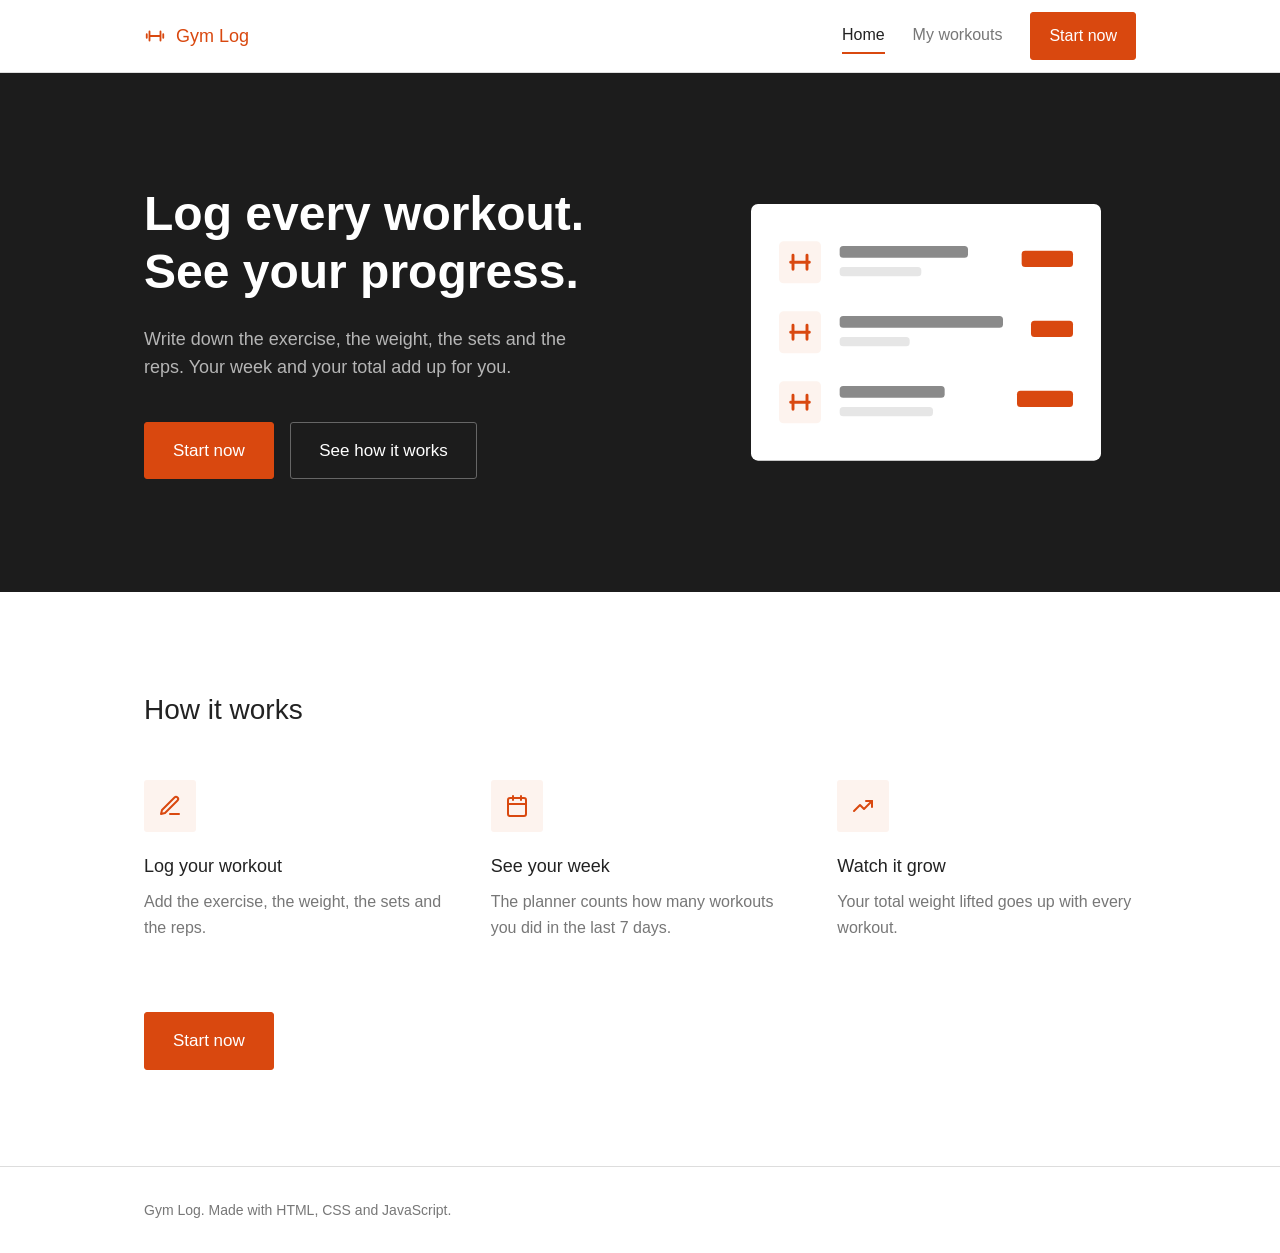
==== index.html @ b4a8f620 "Add home page with navbar, hero and how it works section Co-Authored-By: Claude Sonnet 5.5 <noreply@" ====
<!DOCTYPE html>
<html lang="en">
<head>
  <meta charset="UTF-8">
  <meta name="viewport" content="width=device-width, initial-scale=1.0">
  <title>Gym Log</title>
  <link rel="stylesheet" href="styles.css">
</head>
<body>

  <!-- Navigation bar -->
  <nav class="navbar">
    <div class="wide navbar-inner">
      <a class="logo" href="index.html">
        <svg class="icon" viewBox="0 0 24 24"><path d="M6 7v10M18 7v10M3 10v4M21 10v4M6 12h12"/></svg>
        Gym Log
      </a>
      <div class="nav-links">
        <a class="nav-link active" href="index.html">Home</a>
        <a class="nav-link" href="log.html">My workouts</a>
        <a class="button button-primary" href="log.html">Start now</a>
      </div>
    </div>
  </nav>

  <!-- Hero -->
  <header class="hero-band">
    <div class="wide hero">
      <div class="hero-text">
        <h1 class="hero-title">Log every workout. See your progress.</h1>
        <p class="hero-sub">Write down the exercise, the weight, the sets and the reps. Your week and your total add up for you.</p>
        <a class="button button-primary button-big" href="log.html">Start now</a>
        <a class="button button-ghost button-big" href="#how">See how it works</a>
      </div>

      <!-- A flat drawing of a workout list -->
      <div class="hero-art">
        <svg viewBox="0 0 360 280" xmlns="http://www.w3.org/2000/svg" role="img" aria-label="A list of workouts">
          <rect x="30" y="30" width="300" height="220" rx="6" fill="#ffffff"/>

          <rect x="54" y="62" width="36" height="36" rx="4" fill="#fdf3ee"/>
          <path d="M64 80h16M66 74v12M78 74v12" stroke="#d9480f" stroke-width="2.5" fill="none" stroke-linecap="round"/>
          <rect x="106" y="66" width="110" height="10" rx="3" fill="#8a8a8a"/>
          <rect x="106" y="84" width="70" height="8" rx="3" fill="#e6e6e6"/>
          <rect x="262" y="70" width="44" height="14" rx="3" fill="#d9480f"/>

          <rect x="54" y="122" width="36" height="36" rx="4" fill="#fdf3ee"/>
          <path d="M64 140h16M66 134v12M78 134v12" stroke="#d9480f" stroke-width="2.5" fill="none" stroke-linecap="round"/>
          <rect x="106" y="126" width="140" height="10" rx="3" fill="#8a8a8a"/>
          <rect x="106" y="144" width="60" height="8" rx="3" fill="#e6e6e6"/>
          <rect x="270" y="130" width="36" height="14" rx="3" fill="#d9480f"/>

          <rect x="54" y="182" width="36" height="36" rx="4" fill="#fdf3ee"/>
          <path d="M64 200h16M66 194v12M78 194v12" stroke="#d9480f" stroke-width="2.5" fill="none" stroke-linecap="round"/>
          <rect x="106" y="186" width="90" height="10" rx="3" fill="#8a8a8a"/>
          <rect x="106" y="204" width="80" height="8" rx="3" fill="#e6e6e6"/>
          <rect x="258" y="190" width="48" height="14" rx="3" fill="#d9480f"/>
        </svg>
      </div>
    </div>
  </header>

  <!-- How it works -->
  <section class="how" id="how">
    <div class="wide">
      <h2 class="how-title">How it works</h2>
      <div class="steps">

        <div class="step">
          <div class="step-icon">
            <svg class="icon icon-big" viewBox="0 0 24 24"><path d="M12 20h9"/><path d="M16.5 3.5a2.1 2.1 0 0 1 3 3L7 19l-4 1 1-4Z"/></svg>
          </div>
          <h3>Log your workout</h3>
          <p class="muted">Add the exercise, the weight, the sets and the reps.</p>
        </div>

        <div class="step">
          <div class="step-icon">
            <svg class="icon icon-big" viewBox="0 0 24 24"><rect x="3" y="4" width="18" height="18" rx="2"/><path d="M16 2v4M8 2v4M3 10h18"/></svg>
          </div>
          <h3>See your week</h3>
          <p class="muted">The planner counts how many workouts you did in the last 7 days.</p>
        </div>

        <div class="step">
          <div class="step-icon">
            <svg class="icon icon-big" viewBox="0 0 24 24"><path d="M3 17l6-6 4 4 8-8"/><path d="M15 7h6v6"/></svg>
          </div>
          <h3>Watch it grow</h3>
          <p class="muted">Your total weight lifted goes up with every workout.</p>
        </div>

      </div>

      <div class="how-end">
        <a class="button button-primary button-big" href="log.html">Start now</a>
      </div>
    </div>
  </section>

  <footer class="footer">
    <div class="wide">Gym Log. Made with HTML, CSS and JavaScript.</div>
  </footer>

</body>
</html>
---- styles.css ----
/* styles.css
   A small set of reusable classes. Flat design: no gradients,
   no shadows, small corners, lots of white space. */

/* Colors and sizes in one place */
:root {
  --text: #222222;
  --muted: #777777;
  --line: #dddddd;
  --accent: #d9480f;
  --accent-hover: #b83c0b;
  --tint: #fdf3ee;
  --red: #a61b1b;
  --corner: 3px;
}

* {
  box-sizing: border-box;
}

body {
  margin: 0;
  font-family: Arial, Helvetica, sans-serif;
  font-size: 16px;
  line-height: 1.6;
  color: var(--text);
  background: #ffffff;
}

/* Layout */
.container {
  max-width: 760px;
  margin: 0 auto;
  padding: 56px 24px 96px 24px;
}

.wide {
  max-width: 1040px;
  margin: 0 auto;
  padding: 0 24px;
}

.section {
  margin-bottom: 72px;
}

/* Text */
h1 {
  margin: 0 0 8px 0;
  font-size: 32px;
  font-weight: normal;
}

h2 {
  margin: 0 0 24px 0;
  font-size: 20px;
  font-weight: normal;
}

h3 {
  margin: 0 0 8px 0;
  font-size: 18px;
  font-weight: normal;
}

p {
  margin: 0 0 8px 0;
}

a {
  color: inherit;
}

.muted {
  color: var(--muted);
}

.red {
  color: var(--red);
}

.hidden {
  display: none;
}

/* Icons (small drawings made with SVG) */
.icon {
  width: 18px;
  height: 18px;
  fill: none;
  stroke: currentColor;
  stroke-width: 2;
  stroke-linecap: round;
  stroke-linejoin: round;
  vertical-align: -3px;
}

.icon-big {
  width: 24px;
  height: 24px;
  vertical-align: middle;
}

/* Navigation bar */
.navbar {
  border-bottom: 1px solid var(--line);
  background: #ffffff;
}

.navbar-inner {
  display: flex;
  align-items: center;
  justify-content: space-between;
  min-height: 72px;
}

.logo {
  display: flex;
  align-items: center;
  gap: 10px;
  font-size: 18px;
  color: var(--accent);
  text-decoration: none;
}

.logo .icon {
  width: 22px;
  height: 22px;
}

.nav-links {
  display: flex;
  align-items: center;
  gap: 28px;
}

.nav-link {
  padding: 4px 0;
  color: var(--muted);
  text-decoration: none;
  border-bottom: 2px solid transparent;
}

.nav-link:hover {
  color: var(--text);
}

.nav-link.active {
  color: var(--text);
  border-bottom-color: var(--accent);
}

/* Hero (dark band) */
.hero-band {
  color: #ffffff;
  background: #1c1c1c;
}

.hero {
  display: flex;
  align-items: center;
  justify-content: space-between;
  gap: 64px;
  padding-top: 96px;
  padding-bottom: 96px;
}

.hero-text {
  flex: 1;
}

.hero-title {
  margin: 0 0 24px 0;
  font-size: 48px;
  font-weight: bold;
  line-height: 1.2;
}

.hero-sub {
  max-width: 460px;
  margin: 0 0 40px 0;
  font-size: 18px;
  color: #b5b5b5;
}

.hero-art {
  flex: 1;
  max-width: 420px;
}

.hero-art svg {
  display: block;
  width: 100%;
  height: auto;
}

/* How it works */
.how {
  padding: 96px 0;
}

.how-title {
  margin-bottom: 48px;
  font-size: 28px;
}

.steps {
  display: flex;
  gap: 48px;
}

.step {
  flex: 1;
}

.step-icon {
  display: flex;
  align-items: center;
  justify-content: center;
  width: 52px;
  height: 52px;
  margin-bottom: 20px;
  color: var(--accent);
  background: var(--tint);
  border-radius: var(--corner);
}

.how-end {
  margin-top: 64px;
}

/* Footer */
.footer {
  padding: 32px 0;
  color: var(--muted);
  font-size: 14px;
  border-top: 1px solid var(--line);
}

/* Numbers at the top of the planner */
.stats {
  display: flex;
  gap: 16px;
  margin-top: 32px;
}

.stat {
  min-width: 140px;
  padding: 16px 20px;
  border: 1px solid var(--line);
  border-radius: var(--corner);
}

.stat-number {
  display: block;
  font-size: 32px;
  line-height: 1.2;
}

/* Form */
.row {
  display: flex;
  gap: 16px;
}

.row .field {
  flex: 1;
}

.field {
  margin-bottom: 20px;
}

.input {
  width: 100%;
  padding: 10px 12px;
  font-family: inherit;
  font-size: 16px;
  color: var(--text);
  background: #ffffff;
  border: 1px solid var(--line);
  border-radius: var(--corner);
}

.input:focus {
  outline: 2px solid var(--accent);
  outline-offset: 0;
}

.input-bad {
  border-color: var(--red);
}

.error {
  min-height: 22px;
  margin: 4px 0 0 0;
  font-size: 14px;
  color: var(--red);
}

/* Buttons (work on <button> and on <a>) */
.button {
  display: inline-block;
  padding: 10px 18px;
  font-family: inherit;
  font-size: 16px;
  color: var(--text);
  text-decoration: none;
  background: #ffffff;
  border: 1px solid var(--line);
  border-radius: var(--corner);
  cursor: pointer;
}

.button:hover {
  background: #f4f4f4;
}

.button-primary {
  color: #ffffff;
  background: var(--accent);
  border-color: var(--accent);
}

.button-primary:hover {
  background: var(--accent-hover);
}

.button-ghost {
  color: #ffffff;
  background: transparent;
  border-color: #666666;
}

.button-ghost:hover {
  background: #2c2c2c;
}

.button-big {
  margin-right: 12px;
  padding: 14px 28px;
  font-size: 17px;
}

.button-small {
  padding: 4px 10px;
  font-size: 14px;
}

.button-small .icon {
  width: 15px;
  height: 15px;
  vertical-align: -2px;
}

/* Table */
.table {
  width: 100%;
  border-collapse: collapse;
}

.table th,
.table td {
  padding: 16px 12px 16px 0;
  text-align: left;
  border-bottom: 1px solid var(--line);
}

.table th {
  font-weight: normal;
  color: var(--muted);
}

.table td:last-child {
  text-align: right;
  white-space: nowrap;
}

/* Small screens */
@media (max-width: 760px) {
  .container {
    padding: 40px 16px 64px 16px;
  }

  .hero {
    flex-direction: column;
    align-items: flex-start;
    gap: 48px;
    padding-top: 56px;
    padding-bottom: 56px;
  }

  .hero-title {
    font-size: 34px;
  }

  .hero-art {
    width: 100%;
  }

  .steps {
    flex-direction: column;
    gap: 40px;
  }

  .row {
    flex-direction: column;
    gap: 0;
  }

  .stats {
    flex-wrap: wrap;
  }

  .button-big {
    margin-bottom: 12px;
  }

  .nav-links {
    gap: 16px;
  }

  .nav-link {
    display: none;
  }

  /* Let the table scroll sideways instead of breaking */
  .table {
    display: block;
    overflow-x: auto;
  }
}
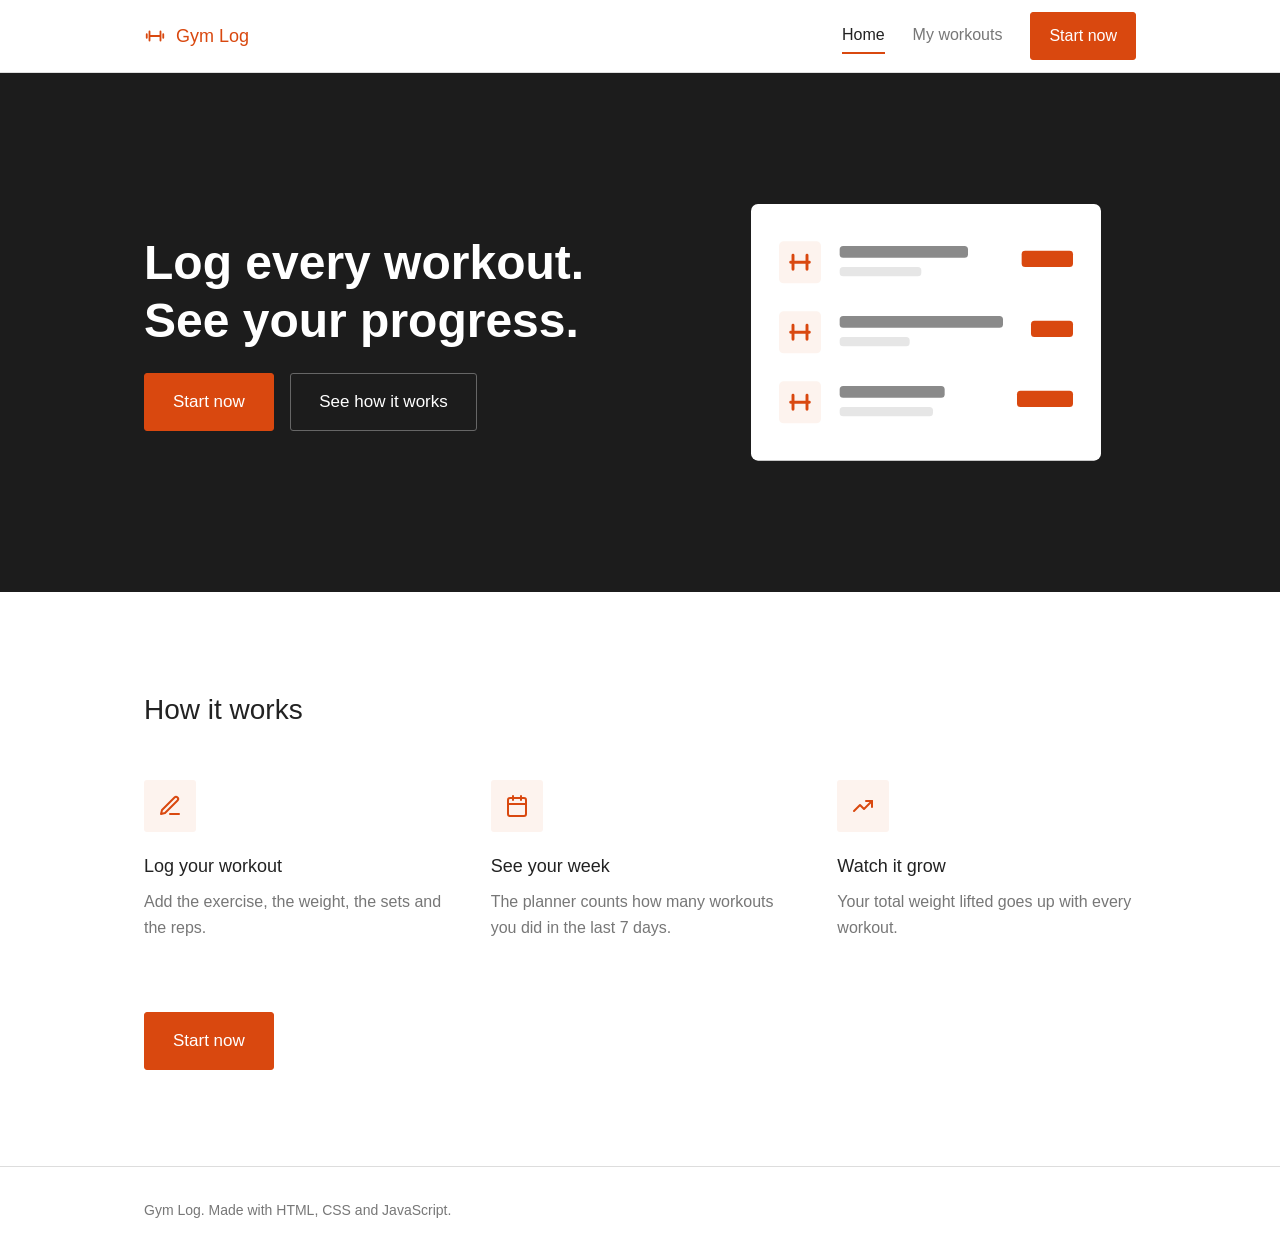
==== commit fd2a3131: "Remove the subtitle lines under the titles Co-Authored-By: Claude Sonnet 5.5 <noreply@anthropic.com>" ====
--- a/index.html
+++ b/index.html
@@ -28,7 +28,6 @@
     <div class="wide hero">
       <div class="hero-text">
         <h1 class="hero-title">Log every workout. See your progress.</h1>
-        <p class="hero-sub">Write down the exercise, the weight, the sets and the reps. Your week and your total add up for you.</p>
         <a class="button button-primary button-big" href="log.html">Start now</a>
         <a class="button button-ghost button-big" href="#how">See how it works</a>
       </div>
--- a/styles.css
+++ b/styles.css
@@ -79,6 +79,10 @@
   color: var(--red);
 }
 
+.hint {
+  margin-bottom: 24px;
+}
+
 .hidden {
   display: none;
 }
@@ -258,6 +262,12 @@
 }
 
 /* Form */
+.label {
+  display: block;
+  margin-bottom: 6px;
+  font-size: 15px;
+}
+
 .row {
   display: flex;
   gap: 16px;
